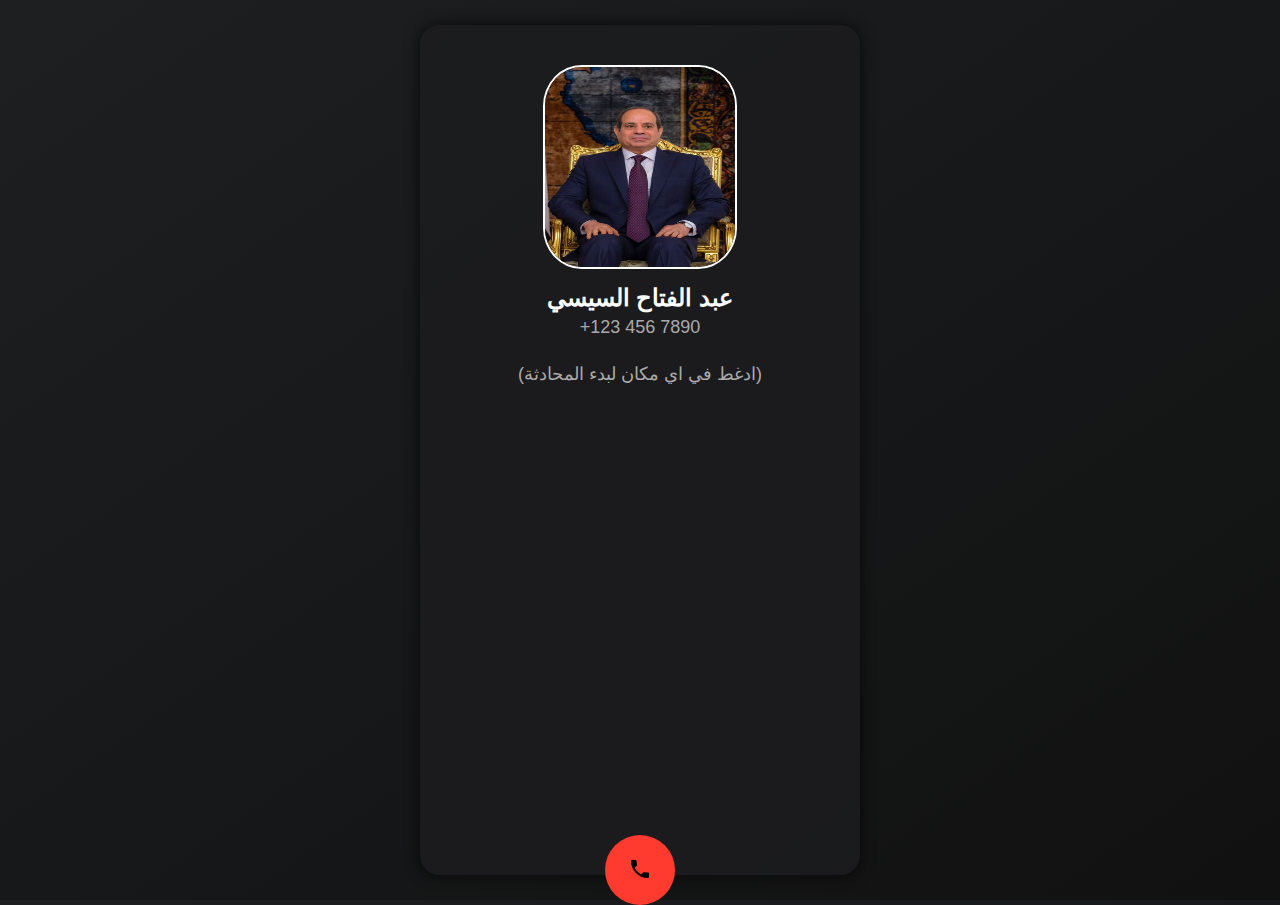
==== scall.html @ a57ca2bc "Add files via upload" ====
<!DOCTYPE html>
<html lang="ar">
<head>
    <meta charset="UTF-8">
    <meta name="viewport" content="width=device-width, initial-scale=1.0">
    <title>مكالمة قيد الاتصال</title>
    <link rel="stylesheet" href="css/sisi.css">
</head>
<body>
    <div class="answered-container">
        <div class="answered-info">
            <img src="img/2.jpg" alt="Caller" class="caller-image">
            <h2 class="caller-name">عبد الفتاح السيسي </h2>
            <p class="caller-number">+123 456 7890</p>
                 <p class="caller-number">(ادغط في اي مكان لبدء المحادثة)</p>
        
        </div>
        <div class="call-actions">
            <div class="action-wrapper end-call-wrapper">
                <button id="endCallButton" class="action-button end-call">
                  <?xml version="1.0" ?><svg height="18px" version="1.1" viewBox="0 0 18 18" width="18px" xmlns="http://www.w3.org/2000/svg" xmlns:sketch="http://www.bohemiancoding.com/sketch/ns" xmlns:xlink="http://www.w3.org/1999/xlink"><title/><desc/><defs/><g fill="none" fill-rule="evenodd" id="Page-1" stroke="none" stroke-width="1"><g fill="#000000" id="Icons-Communication" transform="translate(-85.000000, -126.000000)"><g id="phone" transform="translate(85.000000, 126.000000)"><path d="M3.6,7.8 C5,10.6 7.4,12.9 10.2,14.4 L12.4,12.2 C12.7,11.9 13.1,11.8 13.4,12 C14.5,12.4 15.7,12.6 17,12.6 C17.6,12.6 18,13 18,13.6 L18,17 C18,17.6 17.6,18 17,18 C7.6,18 0,10.4 0,1 C0,0.4 0.4,0 1,0 L4.5,0 C5.1,0 5.5,0.4 5.5,1 C5.5,2.2 5.7,3.4 6.1,4.6 C6.2,4.9 6.1,5.3 5.9,5.6 L3.6,7.8 L3.6,7.8 Z" id="Shape"/></g></g></g></svg>
                </button>
               
            </div>
        </div>
    </div>
    <audio id="backgroundAudio" src="audio/k.m4a" loop></audio>
    <audio id="endCallAudio" src="audio/dfe3.mp3"></audio>
    <script src="js/answered-script.js"></script>
</body>
</html>
---- css/sisi.css ----
/* answered-styles.css */
body {
    background-color: #000;
    color: #fff;
    font-family: -apple-system, BlinkMacSystemFont, "Segoe UI", Roboto, "Helvetica Neue", Arial, sans-serif;
    margin: 0;
    overflow: hidden;
    display: flex;
    justify-content: center;
    align-items: center;
    height: 100vh;
    background: linear-gradient(145deg, #1d1f21, #111);
}

.answered-container {
    display: flex;
    flex-direction: column;
    justify-content: space-between;
    align-items: center;
    width: 100%;
    max-width: 400px;
    height: 90%;
    padding: 20px;
    border-radius: 20px;
    background-color: rgba(28, 28, 30, 0.85);
    box-shadow: 0 0 15px rgba(0, 0, 0, 0.7);
    overflow: hidden;
}

.answered-info {
    display: flex;
    flex-direction: column;
    align-items: center;
    margin-top: 20px;
}

.caller-image {
    width: 190px;
    height: 200px;
    border-radius: 20%;
    margin-bottom: 15px;
    border: 2px solid #fff;
}

.caller-name {
    font-size: 24px;
    margin: 0;
}

.caller-number {
    font-size: 18px;
    color: #aaa;
    margin: 5px 0 20px;
}

.call-actions {
    display: flex;
    justify-content: center;
    width: 100%;
    padding: 20px 0;
}

.action-wrapper {
    display: flex;
    flex-direction: column;
    align-items: center;
    flex: 1;
}

.action-button {
    width: 70px;
    height: 70px;
    border: none;
    border-radius: 50%;
    cursor: pointer;
    transition: background-color 0.3s;
    background-size: 50%;
    background-position: center;
    background-repeat: no-repeat;
}

.end-call {
    background-color: #ff3b30;
    background-image: url('end-call-icon.svg');
}

span {
    margin-top: 10px;
    font-size: 16px;
    color: #fff;
}
/* أضف بعض التنسيقات الأساسية لزر تشغيل الصوت */
.unmute-button {
    position: absolute;
    top: 20px;
    left: 20px;
    padding: 10px 20px;
    background-color: #4CAF50; /* أخضر */
    color: white;
    border: none;
    border-radius: 5px;
    cursor: pointer;
}

.unmute-button:hover {
    background-color: #45a049;
}
#endCallButton {
    position: absolute;
}
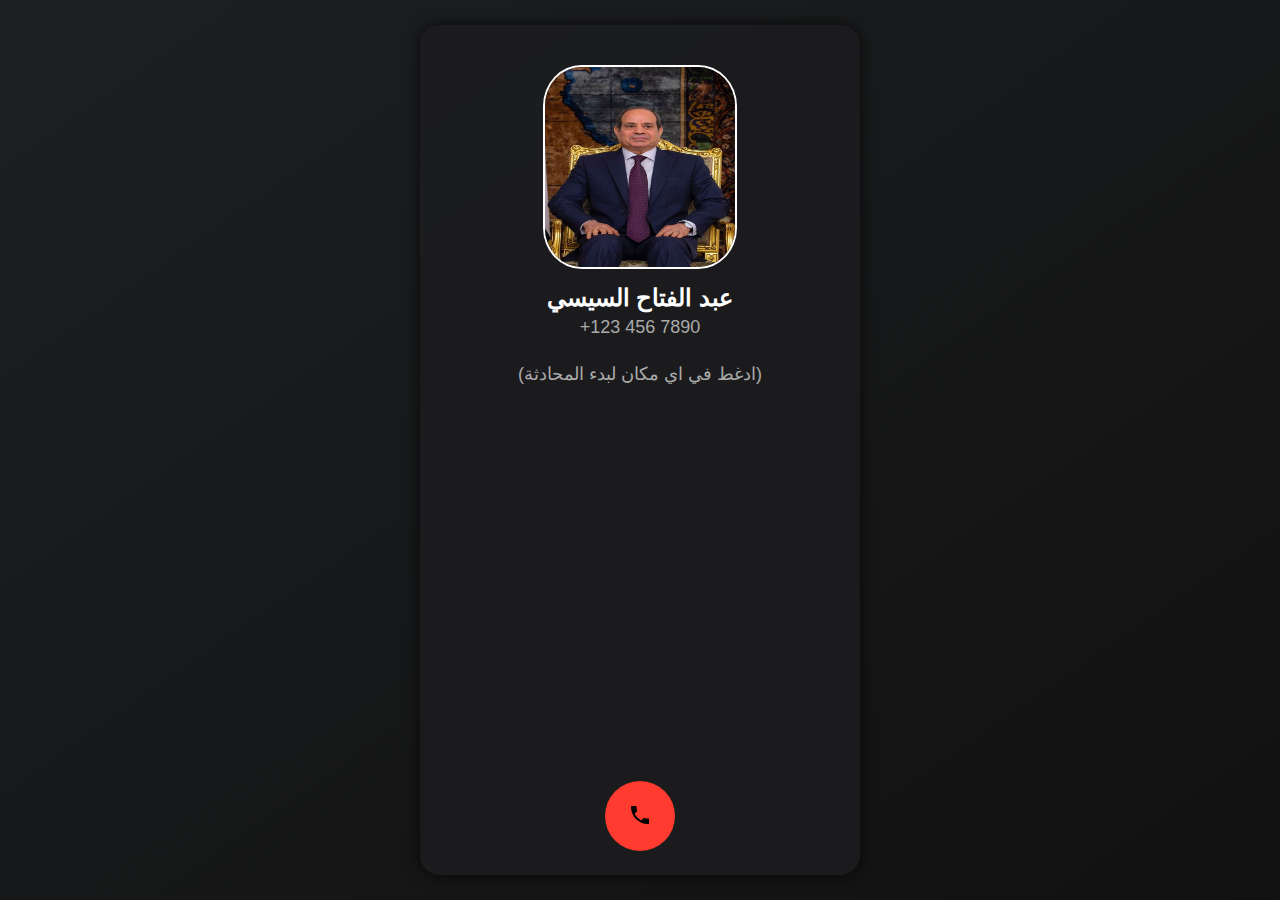
==== commit 670d4d4e: "Add files via upload" ====
--- a/scall.html
+++ b/scall.html
@@ -20,11 +20,14 @@
                 <button id="endCallButton" class="action-button end-call">
                   <?xml version="1.0" ?><svg height="18px" version="1.1" viewBox="0 0 18 18" width="18px" xmlns="http://www.w3.org/2000/svg" xmlns:sketch="http://www.bohemiancoding.com/sketch/ns" xmlns:xlink="http://www.w3.org/1999/xlink"><title/><desc/><defs/><g fill="none" fill-rule="evenodd" id="Page-1" stroke="none" stroke-width="1"><g fill="#000000" id="Icons-Communication" transform="translate(-85.000000, -126.000000)"><g id="phone" transform="translate(85.000000, 126.000000)"><path d="M3.6,7.8 C5,10.6 7.4,12.9 10.2,14.4 L12.4,12.2 C12.7,11.9 13.1,11.8 13.4,12 C14.5,12.4 15.7,12.6 17,12.6 C17.6,12.6 18,13 18,13.6 L18,17 C18,17.6 17.6,18 17,18 C7.6,18 0,10.4 0,1 C0,0.4 0.4,0 1,0 L4.5,0 C5.1,0 5.5,0.4 5.5,1 C5.5,2.2 5.7,3.4 6.1,4.6 C6.2,4.9 6.1,5.3 5.9,5.6 L3.6,7.8 L3.6,7.8 Z" id="Shape"/></g></g></g></svg>
                 </button>
+                <br>
+                <br>
+                <br>
                
             </div>
         </div>
     </div>
-    <audio id="backgroundAudio" src="audio/k.m4a" loop></audio>
+    <audio id="backgroundAudio" src="audio/moatin.mp3" loop></audio>
     <audio id="endCallAudio" src="audio/dfe3.mp3"></audio>
     <script src="js/answered-script.js"></script>
 </body>
--- a/css/sisi.css
+++ b/css/sisi.css
@@ -4,7 +4,7 @@
     color: #fff;
     font-family: -apple-system, BlinkMacSystemFont, "Segoe UI", Roboto, "Helvetica Neue", Arial, sans-serif;
     margin: 0;
-    overflow: hidden;
+    overflow-x: hidden;
     display: flex;
     justify-content: center;
     align-items: center;
@@ -24,7 +24,7 @@
     border-radius: 20px;
     background-color: rgba(28, 28, 30, 0.85);
     box-shadow: 0 0 15px rgba(0, 0, 0, 0.7);
-    overflow: hidden;
+    overflow-x: hidden;
 }
 
 .answered-info {
